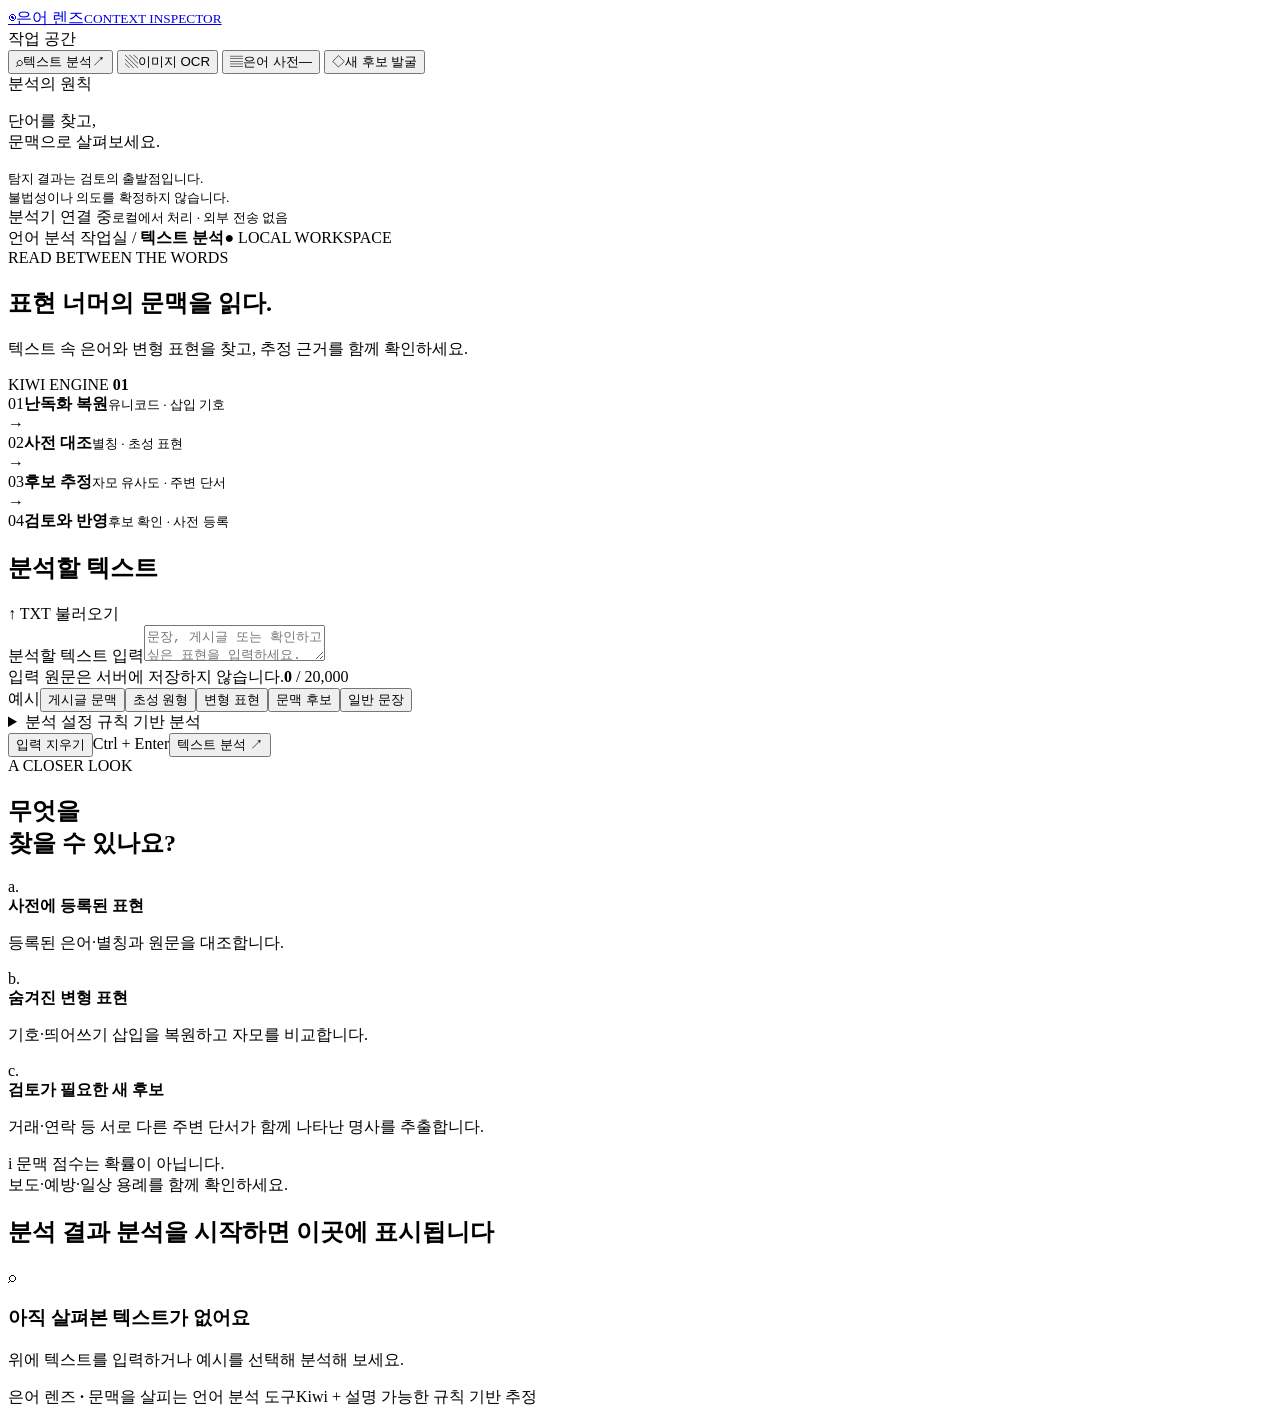
==== app/static/index.html @ 43f7587a "Initial import: Korean slang analysis and optimized OCR WebUI" ====
<!doctype html>
<html lang="ko">
<head>
  <meta charset="UTF-8"><meta name="viewport" content="width=device-width, initial-scale=1">
  <meta name="theme-color" content="#123d3b"><title>은어 렌즈 · 문맥 분석 작업실</title>
  <link rel="icon" href="data:image/svg+xml,%3Csvg xmlns='http://www.w3.org/2000/svg' viewBox='0 0 40 40'%3E%3Crect width='40' height='40' rx='12' fill='%23123d3b'/%3E%3Ccircle cx='18' cy='17' r='9' fill='none' stroke='%23c0edbd' stroke-width='3'/%3E%3Cpath d='m25 25 7 7' stroke='%23c0edbd' stroke-width='3'/%3E%3C/svg%3E">
  <link rel="stylesheet" href="/static/styles.css"><script src="/static/app.js" defer></script><script src="/static/ocr.js" defer></script>
</head>
<body>
  <aside class="sidebar">
    <a class="brand" href="/" aria-label="은어 렌즈 홈"><span class="brand-icon">◉</span><span>은어 렌즈<small>CONTEXT INSPECTOR</small></span></a>
    <div class="nav-label">작업 공간</div>
    <nav aria-label="주 메뉴">
      <button class="nav-item active" data-page="analyze" aria-current="page"><span>⌕</span>텍스트 분석<span class="nav-arrow">↗</span></button>
      <button class="nav-item" data-page="image"><span>▧</span>이미지 OCR</button>
      <button class="nav-item" data-page="lexicon"><span>▤</span>은어 사전<span class="nav-count" id="nav-count">—</span></button>
      <button class="nav-item" data-page="discovery"><span>◇</span>새 후보 발굴</button>
    </nav>
    <div class="sidebar-note"><span class="mini-label">분석의 원칙</span><p>단어를 찾고,<br>문맥으로 살펴보세요.</p><small>탐지 결과는 검토의 출발점입니다.<br>불법성이나 의도를 확정하지 않습니다.</small></div>
    <div class="engine-status"><span class="status-dot" id="status-dot"></span><div id="engine-status">분석기 연결 중<small>로컬에서 처리 · 외부 전송 없음</small></div></div>
  </aside>

  <main>
    <header class="topbar"><span>언어 분석 작업실 <span class="slash">/</span> <strong id="breadcrumb">텍스트 분석</strong></span><span class="local-badge">● LOCAL WORKSPACE</span></header>
    <div class="page-container">
      <section id="page-analyze" class="page">
        <div class="page-heading"><div><div class="eyebrow">READ BETWEEN THE WORDS</div><h1>표현 너머의 문맥을 읽다<span>.</span></h1><p>텍스트 속 은어와 변형 표현을 찾고, 추정 근거를 함께 확인하세요.</p></div><span class="version">KIWI ENGINE <b>01</b></span></div>
        <div class="pipeline" aria-label="분석 과정"><div><span>01</span><strong>난독화 복원</strong><small>유니코드 · 삽입 기호</small></div><b>→</b><div><span>02</span><strong>사전 대조</strong><small>별칭 · 초성 표현</small></div><b>→</b><div><span>03</span><strong>후보 추정</strong><small>자모 유사도 · 주변 단서</small></div><b>→</b><div><span>04</span><strong>검토와 반영</strong><small>후보 확인 · 사전 등록</small></div></div>
        <div class="workspace-grid">
          <section class="panel input-panel"><div class="panel-title"><h2>분석할 텍스트</h2><label class="file-button" for="text-file">↑ TXT 불러오기</label><input id="text-file" type="file" accept=".txt,text/plain" hidden></div>
            <label class="sr-only" for="input-text">분석할 텍스트 입력</label><textarea id="input-text" maxlength="20000" placeholder="문장, 게시글 또는 확인하고 싶은 표현을 입력하세요.&#10;&#10;특수문자를 끼워 넣은 표현과 초성도 함께 살펴봅니다."></textarea>
            <div class="input-meta"><span>입력 원문은 서버에 저장하지 않습니다.</span><span><b id="char-count">0</b> / 20,000</span></div>
            <div class="example-row"><span>예시</span><button data-sample="posting">게시글 문맥</button><button data-sample="initials">초성 원형</button><button data-sample="obfuscated">변형 표현</button><button data-sample="context">문맥 후보</button><button data-sample="normal">일반 문장</button></div>
            <details class="options"><summary>분석 설정 <span>규칙 기반 분석</span></summary><div class="option-content"><label for="threshold">자모 유사도 기준 <output id="threshold-value">0.82</output></label><input id="threshold" type="range" min="0.75" max="0.98" step="0.01" value="0.82"><label class="check-label"><input id="discover-toggle" type="checkbox" checked> 미등록 문맥 후보도 표시</label><small>낮은 기준은 후보 수와 오탐을 함께 늘릴 수 있습니다.</small><label class="check-label"><input id="deep-toggle" type="checkbox"> 로컬 모델로 문장 속 원형 비교</label><small id="deep-status">로컬 모델 연결 확인 중 · 최대 6,000자</small></div></details>
            <div class="input-actions"><button id="clear" class="text-button">입력 지우기</button><span class="keyboard-hint">Ctrl + Enter</span><button id="analyze-button" class="primary-button">텍스트 분석 <span>↗</span></button></div>
          </section>
          <aside class="guide-panel"><span class="mini-label">A CLOSER LOOK</span><h2>무엇을<br>찾을 수 있나요?</h2><div class="guide-item"><span class="guide-number">a.</span><div><strong>사전에 등록된 표현</strong><p>등록된 은어·별칭과 원문을 대조합니다.</p></div></div><div class="guide-item"><span class="guide-number">b.</span><div><strong>숨겨진 변형 표현</strong><p>기호·띄어쓰기 삽입을 복원하고 자모를 비교합니다.</p></div></div><div class="guide-item"><span class="guide-number">c.</span><div><strong>검토가 필요한 새 후보</strong><p>거래·연락 등 서로 다른 주변 단서가 함께 나타난 명사를 추출합니다.</p></div></div><div class="guide-foot">i <span>문맥 점수는 확률이 아닙니다.<br>보도·예방·일상 용례를 함께 확인하세요.</span></div></aside>
        </div>
        <section class="results" id="results" aria-live="polite">
          <div class="results-heading"><h2>분석 결과 <span id="result-caption">분석을 시작하면 이곳에 표시됩니다</span></h2><button id="export-result" class="secondary-button" hidden>↓ JSON 내보내기</button></div>
          <div id="result-empty" class="empty-state"><span class="empty-symbol">⌕</span><h3>아직 살펴본 텍스트가 없어요</h3><p>위에 텍스트를 입력하거나 예시를 선택해 분석해 보세요.</p></div>
          <div id="result-content" hidden><div class="stats"><div><span>전체 탐지</span><strong id="stat-total">0</strong></div><div><span>사전·표현 규칙</span><strong id="stat-known">0</strong></div><div><span>추정 후보</span><strong id="stat-candidates">0</strong></div><div><span>처리 시간</span><strong id="stat-time">0<small> ms</small></strong></div></div><div class="result-notice" id="result-notice"></div><div class="panel text-preview"><div class="panel-title"><h3>원문에서 확인</h3><div class="legend"><span>● 사전·복원</span><span>● 추정 후보</span></div></div><div id="highlighted-text"></div></div><div id="match-list"></div><details class="technical-details"><summary>정규화 텍스트와 Kiwi 형태소 보기</summary><pre id="normalized-text"></pre><div id="tokens" class="tokens"></div></details></div>
        </section>
      </section>

      <section id="page-lexicon" class="page" hidden><div class="page-heading"><div><div class="eyebrow">YOUR KNOWLEDGE BASE</div><h1>은어 사전<span>.</span></h1><p>표현과 추정 의미를 관리하세요. 변경 사항은 다음 분석부터 적용됩니다.</p></div><button id="export-lexicon" class="secondary-button">↓ 사전 내보내기</button></div><div class="result-notice">공개 수집 표현과 기본 시드를 함께 제공합니다. 성적 표현 자체가 성착취를 뜻하지 않으며, 실제 문맥과 동의 여부를 확인해야 합니다.</div><section id="dataset-info" class="dataset-info" aria-label="데이터 수집 현황"></section><section class="panel dictionary-form"><h2>표현 등록</h2><form id="entry-form"><div class="form-grid"><label>표현<input id="entry-alias" required minlength="2" maxlength="30" placeholder="예: 검토할표현" pattern="[가-힣ㄱ-ㅎㅏ-ㅣa-zA-Z0-9]+"><small>공백·기호 없이 2~30자</small></label><label>추정 원형<input id="entry-expansion" maxlength="60" placeholder="예: 고딩 (생략하면 입력 표현 유지)"></label><label>의미 / 설명<input id="entry-canonical" required minlength="2" maxlength="60" placeholder="예: 제작·유포 관련 의심 표현"></label><label>분류<input id="entry-category" maxlength="30" value="사용자 사전" required></label><label>검토 메모<input id="entry-note" maxlength="500" placeholder="출처, 일반 용례, 주의할 점"></label></div><div class="form-footer"><label class="check-label"><input id="entry-context" type="checkbox" checked> 문맥에 따라 의미가 달라지는 표현</label><button class="primary-button" type="submit">사전에 등록 +</button></div></form></section><div class="list-heading"><h2>등록된 표현 <span id="entry-count"></span></h2><label><span class="sr-only">사전 검색</span><input id="lexicon-search" placeholder="표현·의미 검색"></label></div><div id="lexicon-list" class="lexicon-list"></div></section>

      <section id="page-discovery" class="page" hidden><div class="page-heading"><div><div class="eyebrow">HUMAN IN THE LOOP</div><h1>새로운 표현을 발견하다<span>.</span></h1><p>여러 문서에 반복되는 문맥 후보를 모으고, 검토 후 사전에 반영하세요.</p></div></div><section class="panel discovery-panel"><h2>문서 묶음에서 후보 찾기</h2><p class="muted">한 줄에 문서 하나씩 입력하세요. 서로 다른 문서 2~100개, 전체 50,000자까지 분석합니다.</p><label class="sr-only" for="batch-text">줄바꿈으로 구분한 문서</label><textarea id="batch-text" maxlength="50000" placeholder="첫 번째 문서의 텍스트&#10;두 번째 문서의 텍스트&#10;세 번째 문서의 텍스트"></textarea><div class="form-footer"><label>최소 문서 빈도 <input id="min-count" type="number" min="2" max="100" value="2"></label><button id="discover-button" class="primary-button">후보 발굴 ↗</button></div><p class="small muted">원문은 저장하지 않습니다. 후보 표현·문서 빈도·단서 분류만 저장합니다. 동일 문서를 반복 입력해도 중복 집계하지 않습니다.</p></section><div class="list-heading"><h2>검토 대기 후보</h2><span id="discovery-caption" class="muted">자동으로 사전에 등록되지 않습니다.</span></div><div id="candidate-list"></div></section>
      <footer><span>은어 렌즈 <b>·</b> 문맥을 살피는 언어 분석 도구</span><span>Kiwi + 설명 가능한 규칙 기반 추정</span></footer>
    </div>
  </main><div id="toast" role="status" hidden></div>
</body></html>
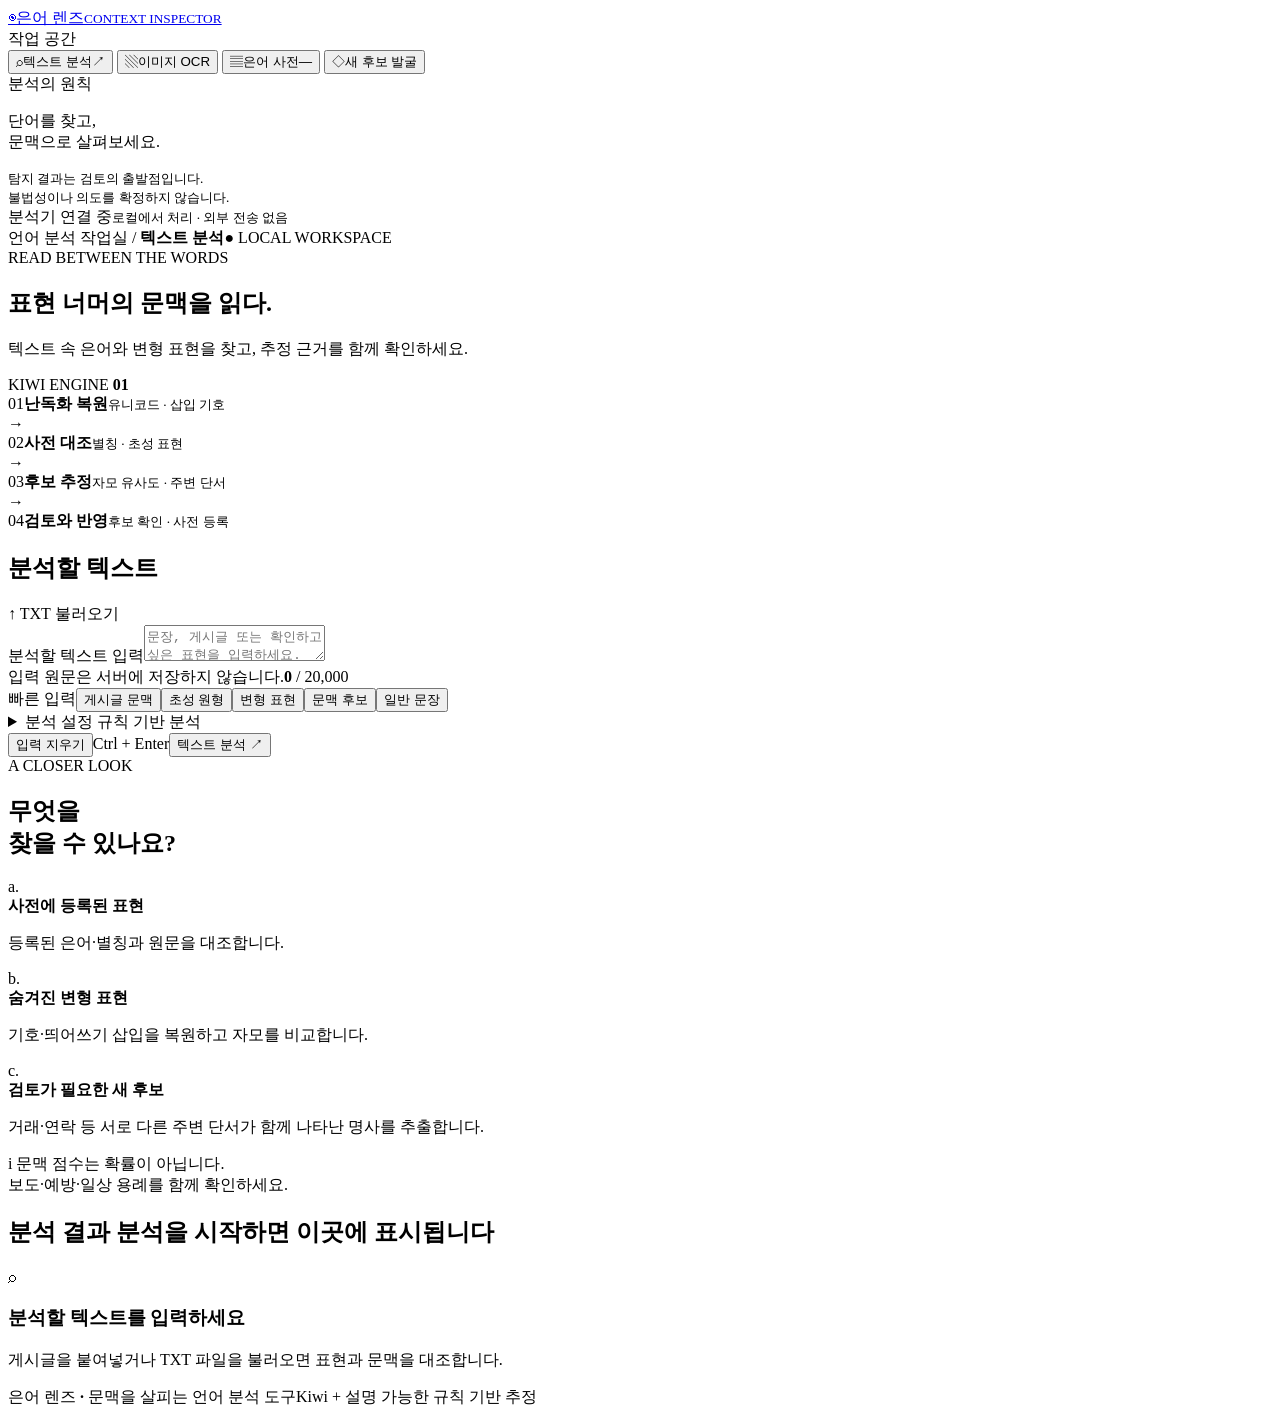
==== commit e20ab8a4: "Polish portfolio README, capture product workflow, and publish analyzer updates" ====
--- a/app/static/index.html
+++ b/app/static/index.html
@@ -30,7 +30,7 @@
           <section class="panel input-panel"><div class="panel-title"><h2>분석할 텍스트</h2><label class="file-button" for="text-file">↑ TXT 불러오기</label><input id="text-file" type="file" accept=".txt,text/plain" hidden></div>
             <label class="sr-only" for="input-text">분석할 텍스트 입력</label><textarea id="input-text" maxlength="20000" placeholder="문장, 게시글 또는 확인하고 싶은 표현을 입력하세요.&#10;&#10;특수문자를 끼워 넣은 표현과 초성도 함께 살펴봅니다."></textarea>
             <div class="input-meta"><span>입력 원문은 서버에 저장하지 않습니다.</span><span><b id="char-count">0</b> / 20,000</span></div>
-            <div class="example-row"><span>예시</span><button data-sample="posting">게시글 문맥</button><button data-sample="initials">초성 원형</button><button data-sample="obfuscated">변형 표현</button><button data-sample="context">문맥 후보</button><button data-sample="normal">일반 문장</button></div>
+            <div class="example-row"><span>빠른 입력</span><button data-sample="posting">게시글 문맥</button><button data-sample="initials">초성 원형</button><button data-sample="obfuscated">변형 표현</button><button data-sample="context">문맥 후보</button><button data-sample="normal">일반 문장</button></div>
             <details class="options"><summary>분석 설정 <span>규칙 기반 분석</span></summary><div class="option-content"><label for="threshold">자모 유사도 기준 <output id="threshold-value">0.82</output></label><input id="threshold" type="range" min="0.75" max="0.98" step="0.01" value="0.82"><label class="check-label"><input id="discover-toggle" type="checkbox" checked> 미등록 문맥 후보도 표시</label><small>낮은 기준은 후보 수와 오탐을 함께 늘릴 수 있습니다.</small><label class="check-label"><input id="deep-toggle" type="checkbox"> 로컬 모델로 문장 속 원형 비교</label><small id="deep-status">로컬 모델 연결 확인 중 · 최대 6,000자</small></div></details>
             <div class="input-actions"><button id="clear" class="text-button">입력 지우기</button><span class="keyboard-hint">Ctrl + Enter</span><button id="analyze-button" class="primary-button">텍스트 분석 <span>↗</span></button></div>
           </section>
@@ -38,12 +38,12 @@
         </div>
         <section class="results" id="results" aria-live="polite">
           <div class="results-heading"><h2>분석 결과 <span id="result-caption">분석을 시작하면 이곳에 표시됩니다</span></h2><button id="export-result" class="secondary-button" hidden>↓ JSON 내보내기</button></div>
-          <div id="result-empty" class="empty-state"><span class="empty-symbol">⌕</span><h3>아직 살펴본 텍스트가 없어요</h3><p>위에 텍스트를 입력하거나 예시를 선택해 분석해 보세요.</p></div>
+          <div id="result-empty" class="empty-state"><span class="empty-symbol">⌕</span><h3>분석할 텍스트를 입력하세요</h3><p>게시글을 붙여넣거나 TXT 파일을 불러오면 표현과 문맥을 대조합니다.</p></div>
           <div id="result-content" hidden><div class="stats"><div><span>전체 탐지</span><strong id="stat-total">0</strong></div><div><span>사전·표현 규칙</span><strong id="stat-known">0</strong></div><div><span>추정 후보</span><strong id="stat-candidates">0</strong></div><div><span>처리 시간</span><strong id="stat-time">0<small> ms</small></strong></div></div><div class="result-notice" id="result-notice"></div><div class="panel text-preview"><div class="panel-title"><h3>원문에서 확인</h3><div class="legend"><span>● 사전·복원</span><span>● 추정 후보</span></div></div><div id="highlighted-text"></div></div><div id="match-list"></div><details class="technical-details"><summary>정규화 텍스트와 Kiwi 형태소 보기</summary><pre id="normalized-text"></pre><div id="tokens" class="tokens"></div></details></div>
         </section>
       </section>
 
-      <section id="page-lexicon" class="page" hidden><div class="page-heading"><div><div class="eyebrow">YOUR KNOWLEDGE BASE</div><h1>은어 사전<span>.</span></h1><p>표현과 추정 의미를 관리하세요. 변경 사항은 다음 분석부터 적용됩니다.</p></div><button id="export-lexicon" class="secondary-button">↓ 사전 내보내기</button></div><div class="result-notice">공개 수집 표현과 기본 시드를 함께 제공합니다. 성적 표현 자체가 성착취를 뜻하지 않으며, 실제 문맥과 동의 여부를 확인해야 합니다.</div><section id="dataset-info" class="dataset-info" aria-label="데이터 수집 현황"></section><section class="panel dictionary-form"><h2>표현 등록</h2><form id="entry-form"><div class="form-grid"><label>표현<input id="entry-alias" required minlength="2" maxlength="30" placeholder="예: 검토할표현" pattern="[가-힣ㄱ-ㅎㅏ-ㅣa-zA-Z0-9]+"><small>공백·기호 없이 2~30자</small></label><label>추정 원형<input id="entry-expansion" maxlength="60" placeholder="예: 고딩 (생략하면 입력 표현 유지)"></label><label>의미 / 설명<input id="entry-canonical" required minlength="2" maxlength="60" placeholder="예: 제작·유포 관련 의심 표현"></label><label>분류<input id="entry-category" maxlength="30" value="사용자 사전" required></label><label>검토 메모<input id="entry-note" maxlength="500" placeholder="출처, 일반 용례, 주의할 점"></label></div><div class="form-footer"><label class="check-label"><input id="entry-context" type="checkbox" checked> 문맥에 따라 의미가 달라지는 표현</label><button class="primary-button" type="submit">사전에 등록 +</button></div></form></section><div class="list-heading"><h2>등록된 표현 <span id="entry-count"></span></h2><label><span class="sr-only">사전 검색</span><input id="lexicon-search" placeholder="표현·의미 검색"></label></div><div id="lexicon-list" class="lexicon-list"></div></section>
+      <section id="page-lexicon" class="page" hidden><div class="page-heading"><div><div class="eyebrow">YOUR KNOWLEDGE BASE</div><h1>은어 사전<span>.</span></h1><p>표현과 추정 의미를 관리하세요. 변경 사항은 다음 분석부터 적용됩니다.</p></div><button id="export-lexicon" class="secondary-button">↓ 사전 내보내기</button></div><div class="result-notice">공개 수집 표현과 기본 시드를 함께 제공합니다. 성적 표현 자체가 성착취를 뜻하지 않으며, 실제 문맥과 동의 여부를 확인해야 합니다.</div><section id="dataset-info" class="dataset-info" aria-label="데이터 수집 현황"></section><section class="panel dictionary-form"><h2>표현 등록</h2><form id="entry-form"><div class="form-grid"><label>표현<input id="entry-alias" required minlength="2" maxlength="30" placeholder="대조할 표현" pattern="[가-힣ㄱ-ㅎㅏ-ㅣa-zA-Z0-9]+"><small>공백·기호 없이 2~30자</small></label><label>추정 원형<input id="entry-expansion" maxlength="60" placeholder="생략하면 입력 표현 유지"></label><label>의미 / 설명<input id="entry-canonical" required minlength="2" maxlength="60" placeholder="의미와 사용 맥락"></label><label>분류<input id="entry-category" maxlength="30" value="사용자 사전" required></label><label>검토 메모<input id="entry-note" maxlength="500" placeholder="출처, 일반 용례, 주의할 점"></label></div><div class="form-footer"><label class="check-label"><input id="entry-context" type="checkbox" checked> 문맥에 따라 의미가 달라지는 표현</label><button class="primary-button" type="submit">사전에 등록 +</button></div></form></section><div class="list-heading"><h2>등록된 표현 <span id="entry-count"></span></h2><label><span class="sr-only">사전 검색</span><input id="lexicon-search" placeholder="표현·의미 검색"></label></div><div id="lexicon-list" class="lexicon-list"></div></section>
 
       <section id="page-discovery" class="page" hidden><div class="page-heading"><div><div class="eyebrow">HUMAN IN THE LOOP</div><h1>새로운 표현을 발견하다<span>.</span></h1><p>여러 문서에 반복되는 문맥 후보를 모으고, 검토 후 사전에 반영하세요.</p></div></div><section class="panel discovery-panel"><h2>문서 묶음에서 후보 찾기</h2><p class="muted">한 줄에 문서 하나씩 입력하세요. 서로 다른 문서 2~100개, 전체 50,000자까지 분석합니다.</p><label class="sr-only" for="batch-text">줄바꿈으로 구분한 문서</label><textarea id="batch-text" maxlength="50000" placeholder="첫 번째 문서의 텍스트&#10;두 번째 문서의 텍스트&#10;세 번째 문서의 텍스트"></textarea><div class="form-footer"><label>최소 문서 빈도 <input id="min-count" type="number" min="2" max="100" value="2"></label><button id="discover-button" class="primary-button">후보 발굴 ↗</button></div><p class="small muted">원문은 저장하지 않습니다. 후보 표현·문서 빈도·단서 분류만 저장합니다. 동일 문서를 반복 입력해도 중복 집계하지 않습니다.</p></section><div class="list-heading"><h2>검토 대기 후보</h2><span id="discovery-caption" class="muted">자동으로 사전에 등록되지 않습니다.</span></div><div id="candidate-list"></div></section>
       <footer><span>은어 렌즈 <b>·</b> 문맥을 살피는 언어 분석 도구</span><span>Kiwi + 설명 가능한 규칙 기반 추정</span></footer>
